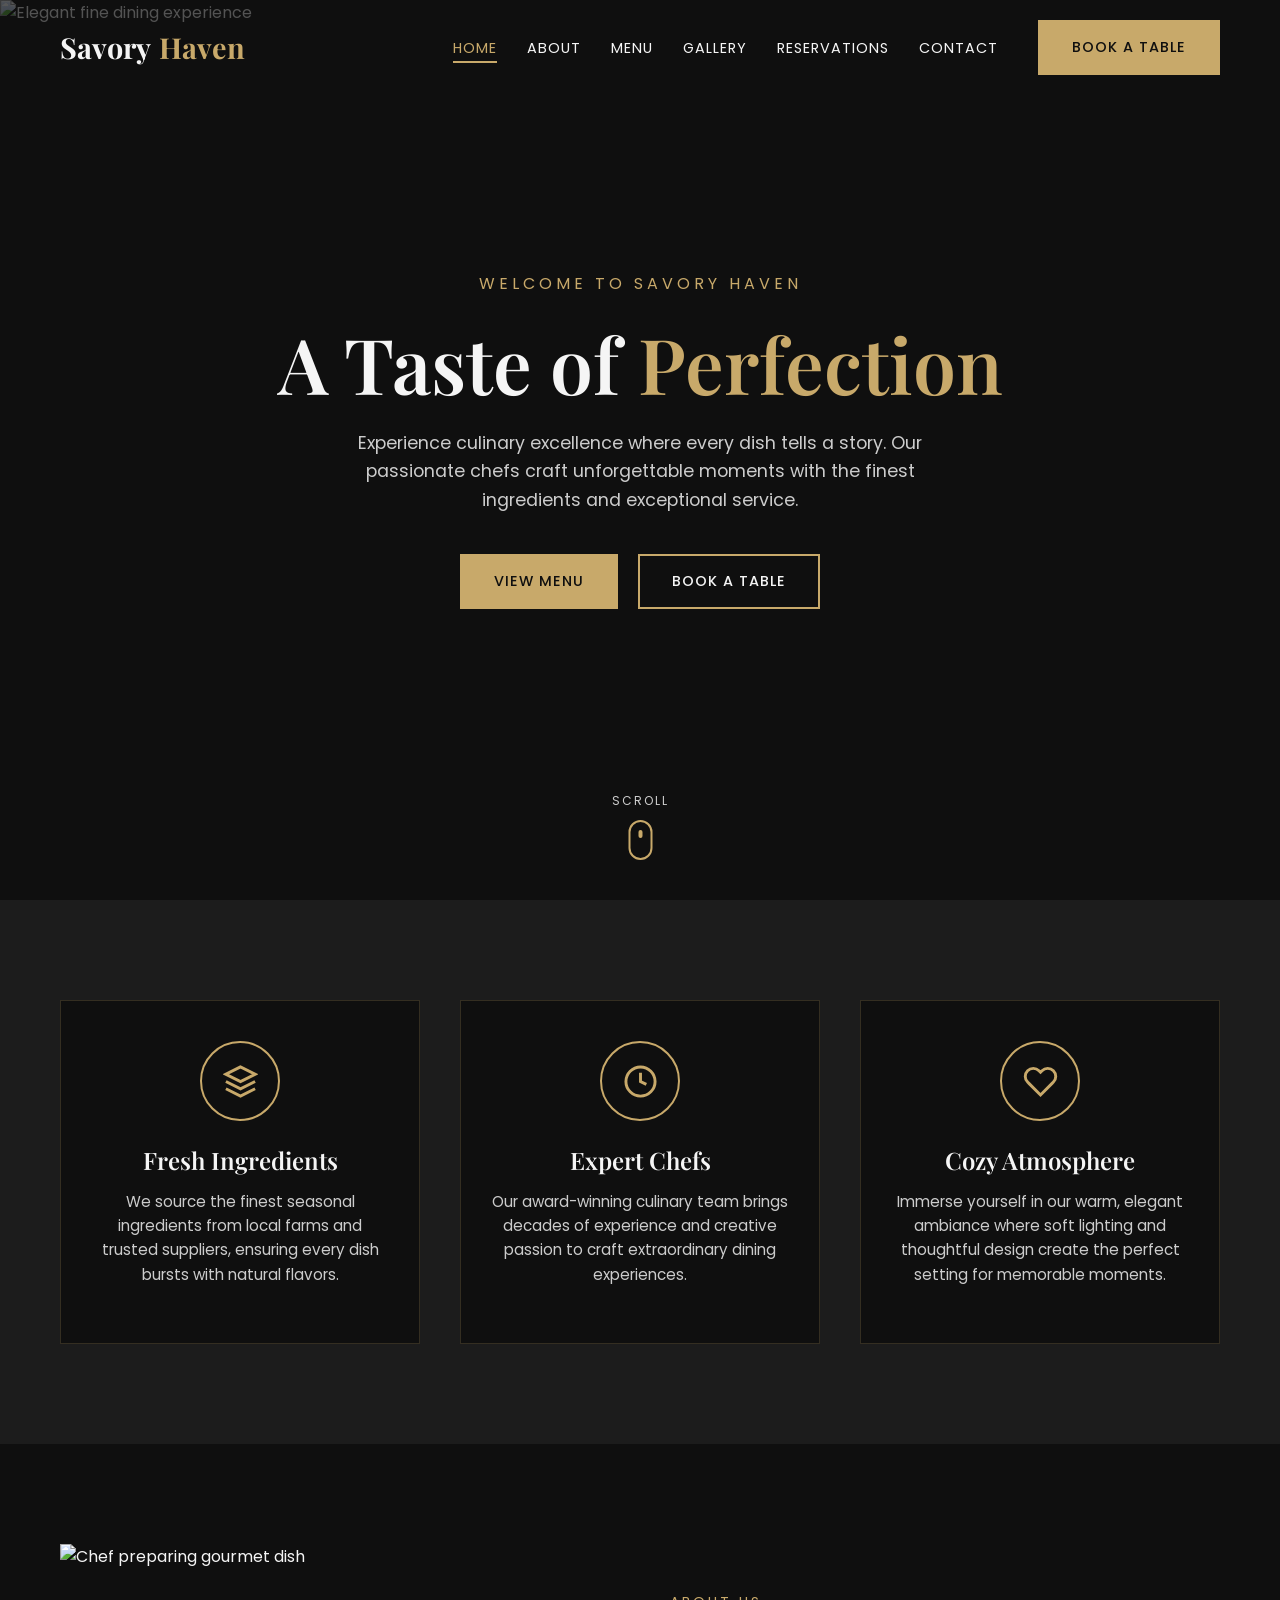
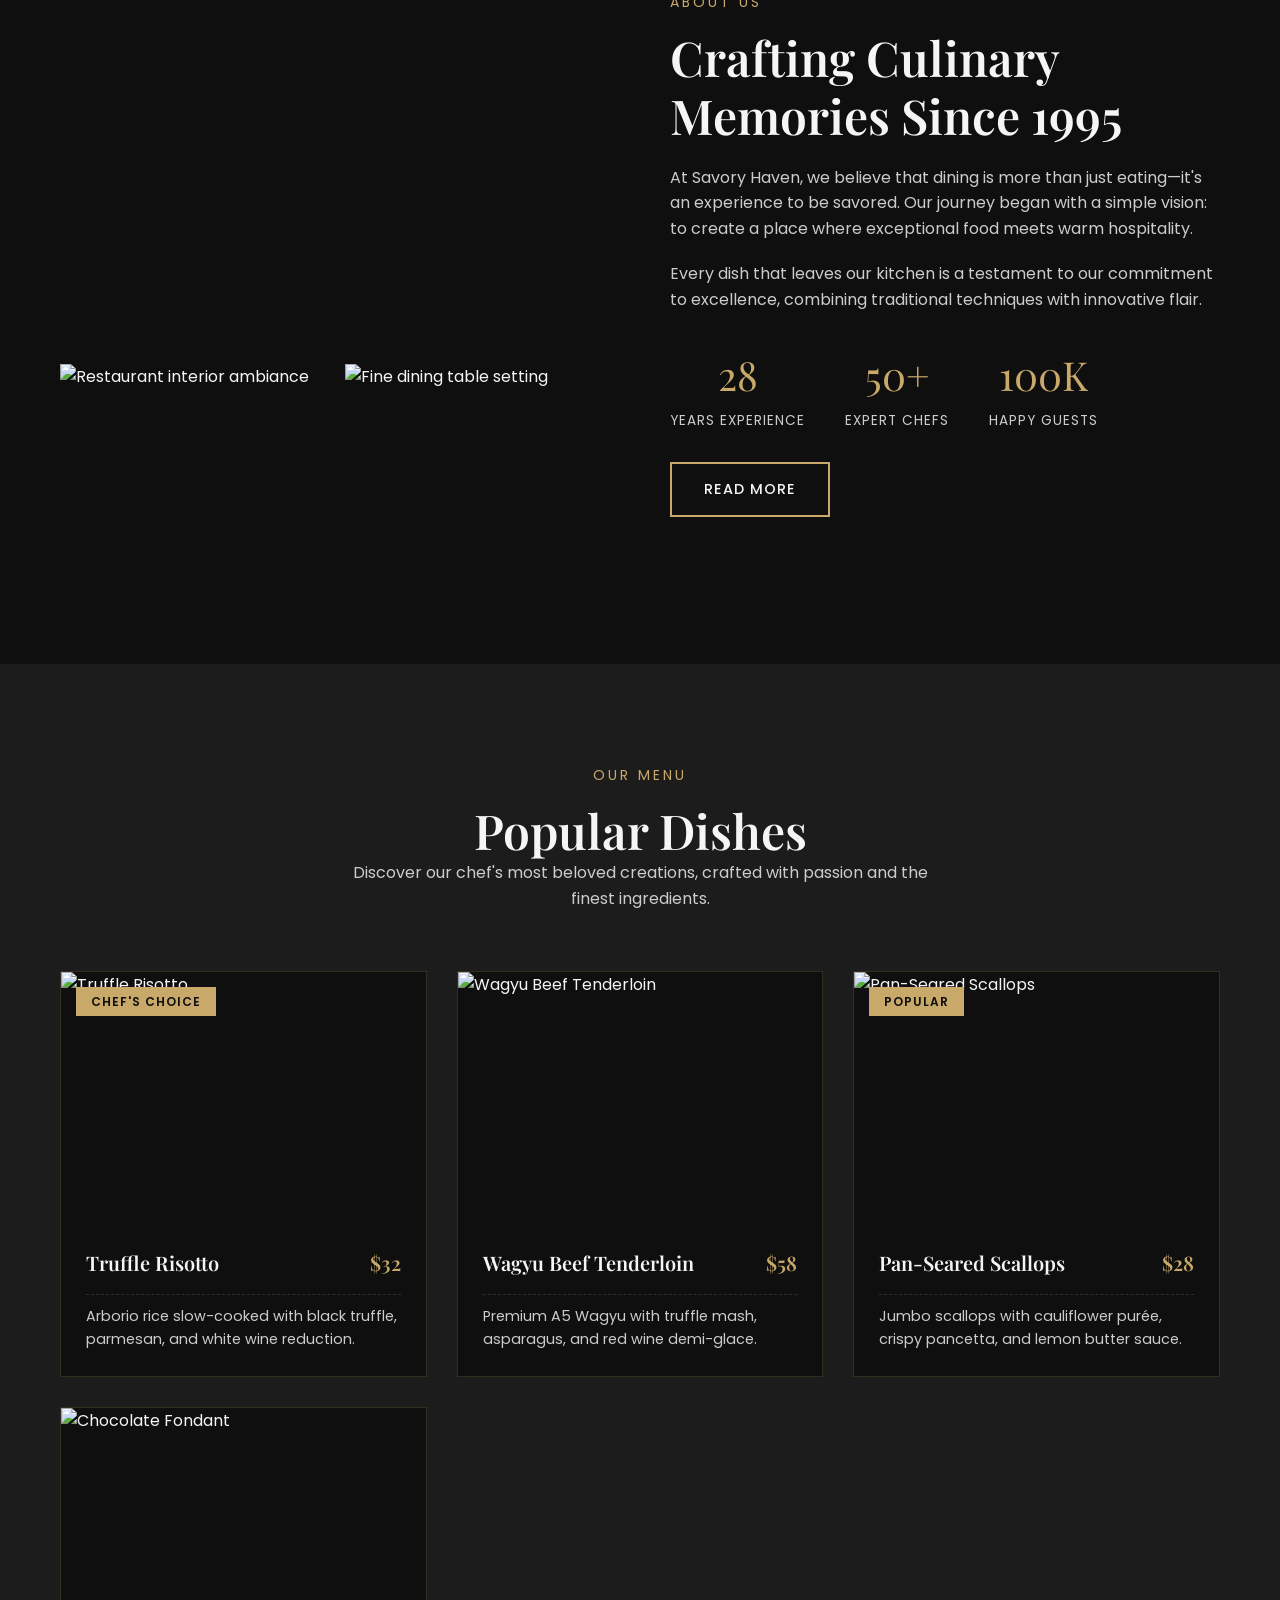
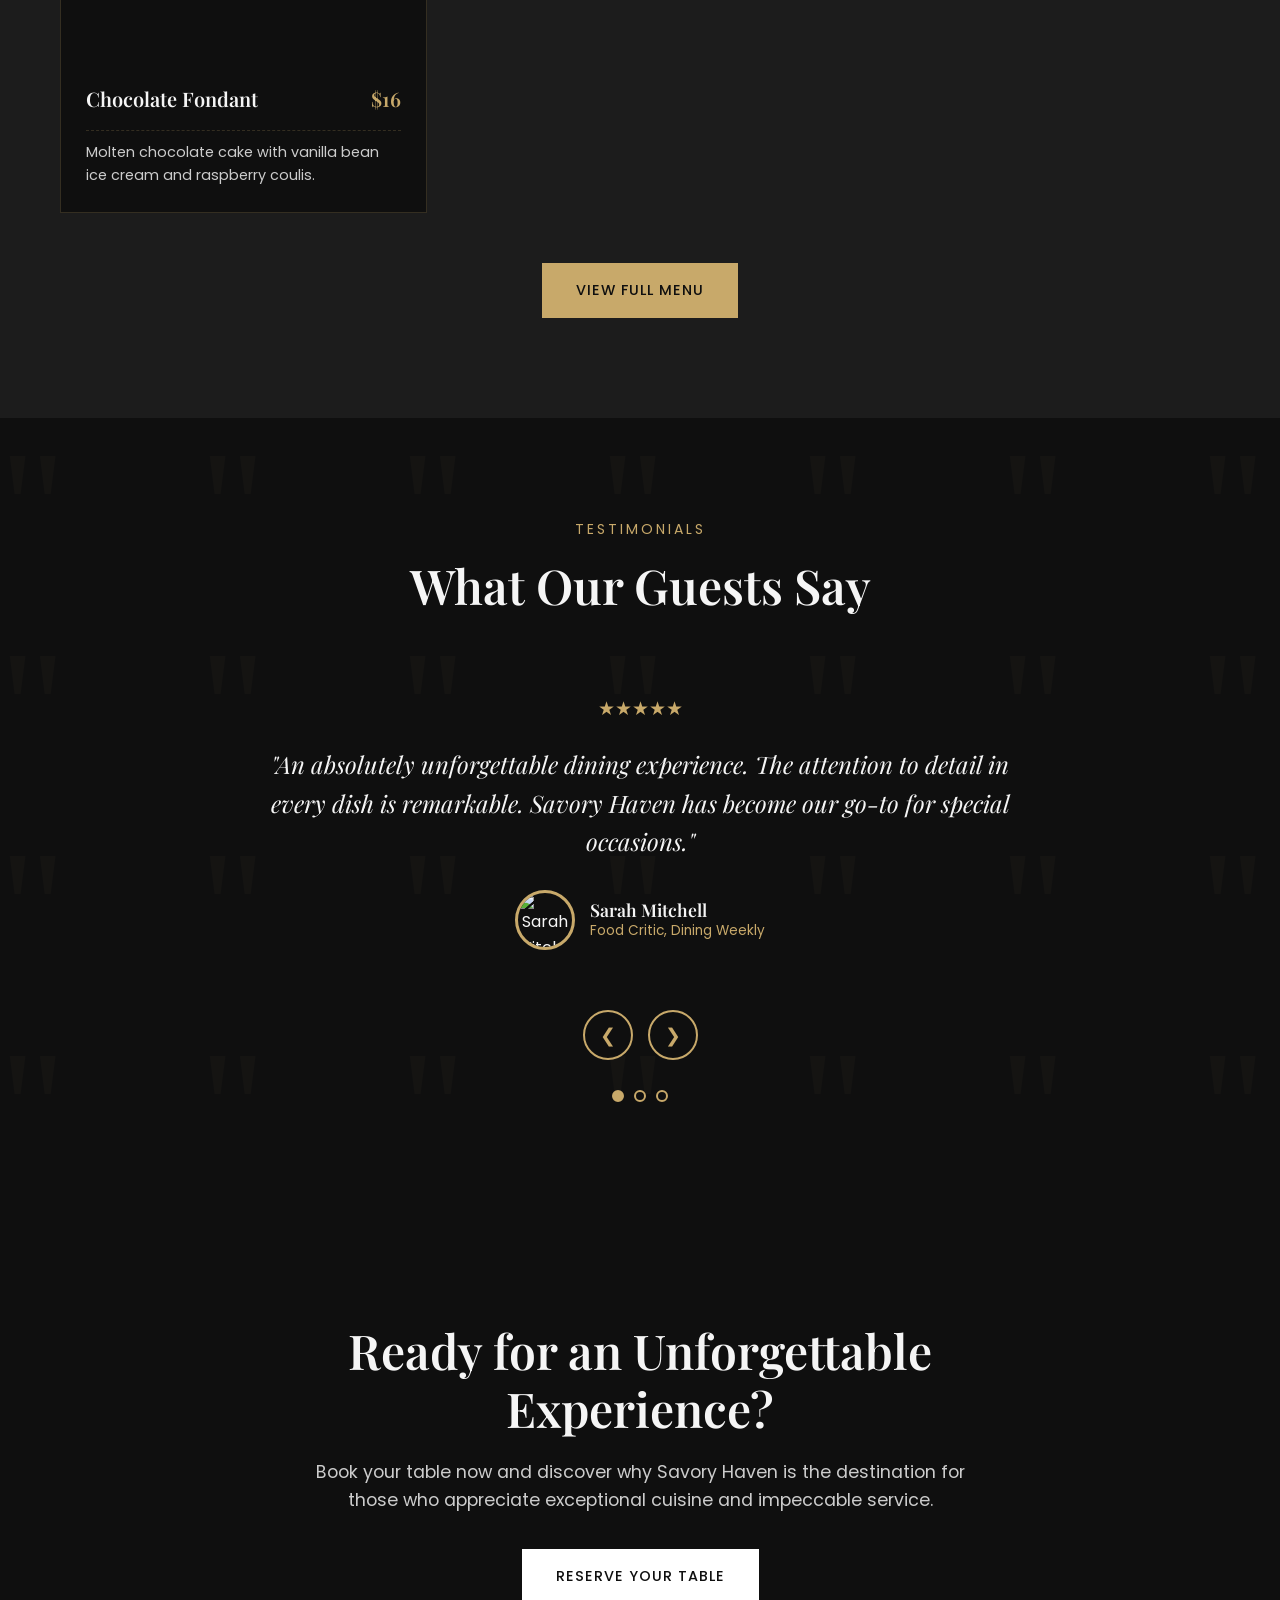
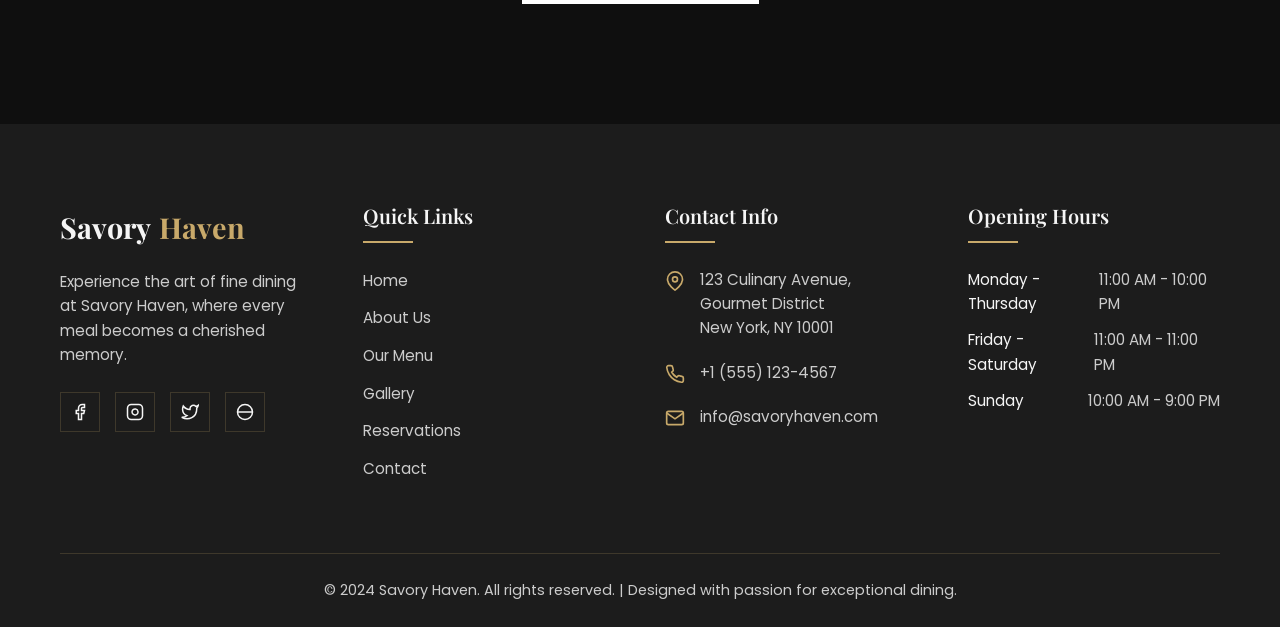
==== index.html @ d53e7193 "Add files via upload" ====
<!DOCTYPE html>
<html lang="en">
<head>
    <meta charset="UTF-8">
    <meta name="viewport" content="width=device-width, initial-scale=1.0">
    <meta name="description" content="Savory Haven - Fine Dining Restaurant. Experience culinary excellence with our expertly crafted dishes, elegant atmosphere, and impeccable service.">
    <meta name="keywords" content="restaurant, fine dining, gourmet, cuisine, Savory Haven">
    <meta name="author" content="Savory Haven">
    <meta property="og:title" content="Savory Haven - Fine Dining Restaurant">
    <meta property="og:description" content="Experience culinary excellence with our expertly crafted dishes">
    <meta property="og:type" content="website">
    <title>Savory Haven | Fine Dining Restaurant</title>
    
    <!-- Google Fonts -->
    <link rel="preconnect" href="https://fonts.googleapis.com">
    <link rel="preconnect" href="https://fonts.gstatic.com" crossorigin>
    <link href="https://fonts.googleapis.com/css2?family=Playfair+Display:wght@400;500;600;700&family=Poppins:wght@300;400;500;600&display=swap" rel="stylesheet">
    
    <!-- Styles -->
    <link rel="stylesheet" href="css/style.css">
</head>
<body>
    <!-- Header -->
    <header class="header">
        <div class="header-inner">
            <a href="index.html" class="logo">
                Savory <span>Haven</span>
            </a>
            
            <nav class="nav">
                <ul class="nav-list">
                    <li><a href="index.html" class="nav-link active">Home</a></li>
                    <li><a href="about.html" class="nav-link">About</a></li>
                    <li><a href="menu.html" class="nav-link">Menu</a></li>
                    <li><a href="gallery.html" class="nav-link">Gallery</a></li>
                    <li><a href="reservations.html" class="nav-link">Reservations</a></li>
                    <li><a href="contact.html" class="nav-link">Contact</a></li>
                </ul>
                <a href="reservations.html" class="btn btn-primary">Book a Table</a>
            </nav>
            
            <div class="menu-toggle">
                <span></span>
                <span></span>
                <span></span>
            </div>
        </div>
    </header>

    <main>
        <!-- Hero Section -->
        <section class="hero">
            <div class="hero-bg">
                <img src="https://images.unsplash.com/photo-1414235077428-338989a2e8c0?w=1920&q=80" alt="Elegant fine dining experience">
            </div>
            <div class="hero-overlay"></div>
            
            <div class="hero-content">
                <span class="hero-subtitle">Welcome to Savory Haven</span>
                <h1 class="hero-title">A Taste of <span>Perfection</span></h1>
                <p class="hero-description">Experience culinary excellence where every dish tells a story. Our passionate chefs craft unforgettable moments with the finest ingredients and exceptional service.</p>
                <div class="hero-buttons">
                    <a href="menu.html" class="btn btn-primary">View Menu</a>
                    <a href="reservations.html" class="btn btn-secondary">Book a Table</a>
                </div>
            </div>
            
            <div class="scroll-indicator">
                <span>Scroll</span>
                <i></i>
            </div>
        </section>

        <!-- Features / Specialties Section -->
        <section class="features" id="features">
            <div class="container">
                <div class="features-grid">
                    <div class="feature-card reveal">
                        <div class="feature-icon">
                            <svg viewBox="0 0 24 24" fill="none" stroke-width="2">
                                <path d="M12 2L2 7l10 5 10-5-10-5z"/>
                                <path d="M2 17l10 5 10-5"/>
                                <path d="M2 12l10 5 10-5"/>
                            </svg>
                        </div>
                        <h3 class="feature-title">Fresh Ingredients</h3>
                        <p class="feature-description">We source the finest seasonal ingredients from local farms and trusted suppliers, ensuring every dish bursts with natural flavors.</p>
                    </div>
                    
                    <div class="feature-card reveal">
                        <div class="feature-icon">
                            <svg viewBox="0 0 24 24" fill="none" stroke-width="2">
                                <circle cx="12" cy="12" r="10"/>
                                <path d="M12 6v6l4 2"/>
                            </svg>
                        </div>
                        <h3 class="feature-title">Expert Chefs</h3>
                        <p class="feature-description">Our award-winning culinary team brings decades of experience and creative passion to craft extraordinary dining experiences.</p>
                    </div>
                    
                    <div class="feature-card reveal">
                        <div class="feature-icon">
                            <svg viewBox="0 0 24 24" fill="none" stroke-width="2">
                                <path d="M20.84 4.61a5.5 5.5 0 0 0-7.78 0L12 5.67l-1.06-1.06a5.5 5.5 0 0 0-7.78 7.78l1.06 1.06L12 21.23l7.78-7.78 1.06-1.06a5.5 5.5 0 0 0 0-7.78z"/>
                            </svg>
                        </div>
                        <h3 class="feature-title">Cozy Atmosphere</h3>
                        <p class="feature-description">Immerse yourself in our warm, elegant ambiance where soft lighting and thoughtful design create the perfect setting for memorable moments.</p>
                    </div>
                </div>
            </div>
        </section>

        <!-- About Preview Section -->
        <section class="about-preview" id="about">
            <div class="container">
                <div class="about-grid">
                    <div class="about-images reveal-left">
                        <div class="about-img-main">
                            <img src="https://images.unsplash.com/photo-1556910103-1c02745aae4d?w=800&q=80" alt="Chef preparing gourmet dish">
                        </div>
                        <div class="about-img-secondary">
                            <img src="https://images.unsplash.com/photo-1559339352-11d035aa65de?w=400&q=80" alt="Restaurant interior ambiance">
                        </div>
                        <div class="about-img-secondary">
                            <img src="https://images.unsplash.com/photo-1517248135467-4c7edcad34c4?w=400&q=80" alt="Fine dining table setting">
                        </div>
                    </div>
                    
                    <div class="about-content reveal-right">
                        <span class="section-subtitle">About Us</span>
                        <h2>Crafting Culinary Memories Since 1995</h2>
                        <p>At Savory Haven, we believe that dining is more than just eating—it's an experience to be savored. Our journey began with a simple vision: to create a place where exceptional food meets warm hospitality.</p>
                        <p>Every dish that leaves our kitchen is a testament to our commitment to excellence, combining traditional techniques with innovative flair.</p>
                        
                        <div class="about-stats">
                            <div class="stat-item">
                                <span class="stat-number">28</span>
                                <span class="stat-label">Years Experience</span>
                            </div>
                            <div class="stat-item">
                                <span class="stat-number">50+</span>
                                <span class="stat-label">Expert Chefs</span>
                            </div>
                            <div class="stat-item">
                                <span class="stat-number">100K</span>
                                <span class="stat-label">Happy Guests</span>
                            </div>
                        </div>
                        
                        <a href="about.html" class="btn btn-secondary">Read More</a>
                    </div>
                </div>
            </div>
        </section>

        <!-- Popular Menu Items Section -->
        <section class="menu-section" id="menu">
            <div class="container">
                <div class="section-header reveal">
                    <span class="section-subtitle">Our Menu</span>
                    <h2>Popular Dishes</h2>
                    <p>Discover our chef's most beloved creations, crafted with passion and the finest ingredients.</p>
                </div>
                
                <div class="menu-grid">
                    <div class="menu-card reveal">
                        <div class="menu-card-image">
                            <img src="https://images.unsplash.com/photo-1546833998-877b37c2e5c6?w=600&q=80" alt="Truffle Risotto">
                            <span class="menu-card-badge">Chef's Choice</span>
                        </div>
                        <div class="menu-card-content">
                            <div class="menu-card-header">
                                <h4 class="menu-card-title">Truffle Risotto</h4>
                                <span class="menu-card-price">$32</span>
                            </div>
                            <p class="menu-card-description">Arborio rice slow-cooked with black truffle, parmesan, and white wine reduction.</p>
                        </div>
                    </div>
                    
                    <div class="menu-card reveal">
                        <div class="menu-card-image">
                            <img src="https://images.unsplash.com/photo-1546069901-ba9599a7e63c?w=600&q=80" alt="Wagyu Beef Tenderloin">
                        </div>
                        <div class="menu-card-content">
                            <div class="menu-card-header">
                                <h4 class="menu-card-title">Wagyu Beef Tenderloin</h4>
                                <span class="menu-card-price">$58</span>
                            </div>
                            <p class="menu-card-description">Premium A5 Wagyu with truffle mash, asparagus, and red wine demi-glace.</p>
                        </div>
                    </div>
                    
                    <div class="menu-card reveal">
                        <div class="menu-card-image">
                            <img src="https://images.unsplash.com/photo-1563379926898-05f4575a45d8?w=600&q=80" alt="Pan-Seared Scallops">
                            <span class="menu-card-badge">Popular</span>
                        </div>
                        <div class="menu-card-content">
                            <div class="menu-card-header">
                                <h4 class="menu-card-title">Pan-Seared Scallops</h4>
                                <span class="menu-card-price">$28</span>
                            </div>
                            <p class="menu-card-description">Jumbo scallops with cauliflower purée, crispy pancetta, and lemon butter sauce.</p>
                        </div>
                    </div>
                    
                    <div class="menu-card reveal">
                        <div class="menu-card-image">
                            <img src="https://images.unsplash.com/photo-1626645738196-c2a7c87a8f58?w=600&q=80" alt="Chocolate Fondant">
                        </div>
                        <div class="menu-card-content">
                            <div class="menu-card-header">
                                <h4 class="menu-card-title">Chocolate Fondant</h4>
                                <span class="menu-card-price">$16</span>
                            </div>
                            <p class="menu-card-description">Molten chocolate cake with vanilla bean ice cream and raspberry coulis.</p>
                        </div>
                    </div>
                </div>
                
                <div class="menu-btn-container reveal">
                    <a href="menu.html" class="btn btn-primary">View Full Menu</a>
                </div>
            </div>
        </section>

        <!-- Testimonials Section -->
        <section class="testimonials" id="testimonials">
            <div class="container">
                <div class="section-header reveal">
                    <span class="section-subtitle">Testimonials</span>
                    <h2>What Our Guests Say</h2>
                </div>
                
                <div class="testimonials-slider">
                    <div class="testimonial-item active">
                        <div class="testimonial-rating">★★★★★</div>
                        <p class="testimonial-quote">"An absolutely unforgettable dining experience. The attention to detail in every dish is remarkable. Savory Haven has become our go-to for special occasions."</p>
                        <div class="testimonial-author">
                            <img src="https://images.unsplash.com/photo-1494790108377-be9c29b29330?w=200&q=80" alt="Sarah Mitchell" class="testimonial-author-img">
                            <div class="testimonial-author-info">
                                <h4 class="testimonial-author-name">Sarah Mitchell</h4>
                                <p class="testimonial-author-role">Food Critic, Dining Weekly</p>
                            </div>
                        </div>
                    </div>
                    
                    <div class="testimonial-item">
                        <div class="testimonial-rating">★★★★★</div>
                        <p class="testimonial-quote">"The ambiance, the service, the food—everything was perfect. The Wagyu tenderloin was the best I've ever had. Truly world-class cuisine."</p>
                        <div class="testimonial-author">
                            <img src="https://images.unsplash.com/photo-1507003211169-0a1dd7228f2d?w=200&q=80" alt="James Anderson" class="testimonial-author-img">
                            <div class="testimonial-author-info">
                                <h4 class="testimonial-author-name">James Anderson</h4>
                                <p class="testimonial-author-role">Regular Guest</p>
                            </div>
                        </div>
                    </div>
                    
                    <div class="testimonial-item">
                        <div class="testimonial-rating">★★★★★</div>
                        <p class="testimonial-quote">"We celebrated our anniversary here and it exceeded all expectations. The staff made us feel so special. Can't wait to return!"</p>
                        <div class="testimonial-author">
                            <img src="https://images.unsplash.com/photo-1438761681033-6461ffad8d80?w=200&q=80" alt="Emily & David Chen" class="testimonial-author-img">
                            <div class="testimonial-author-info">
                                <h4 class="testimonial-author-name">Emily & David Chen</h4>
                                <p class="testimonial-author-role">Anniversary Celebration</p>
                            </div>
                        </div>
                    </div>
                </div>
                
                <div class="testimonials-nav">
                    <button class="testimonials-prev" aria-label="Previous testimonial">&#10094;</button>
                    <button class="testimonials-next" aria-label="Next testimonial">&#10095;</button>
                </div>
                
                <div class="testimonials-dots">
                    <button class="dot active" aria-label="Testimonial 1"></button>
                    <button class="dot" aria-label="Testimonial 2"></button>
                    <button class="dot" aria-label="Testimonial 3"></button>
                </div>
            </div>
        </section>

        <!-- Call to Action Section -->
        <section class="cta-section">
            <div class="container">
                <div class="cta-content reveal">
                    <h2>Ready for an Unforgettable Experience?</h2>
                    <p>Book your table now and discover why Savory Haven is the destination for those who appreciate exceptional cuisine and impeccable service.</p>
                    <a href="reservations.html" class="btn btn-white">Reserve Your Table</a>
                </div>
            </div>
        </section>
    </main>

    <!-- Footer -->
    <footer class="footer">
        <div class="container">
            <div class="footer-grid">
                <div class="footer-brand">
                    <a href="index.html" class="logo">
                        Savory <span>Haven</span>
                    </a>
                    <p>Experience the art of fine dining at Savory Haven, where every meal becomes a cherished memory.</p>
                    <div class="footer-social">
                        <a href="#" aria-label="Facebook">
                            <svg width="18" height="18" viewBox="0 0 24 24" fill="none" stroke="currentColor" stroke-width="2">
                                <path d="M18 2h-3a5 5 0 0 0-5 5v3H7v4h3v8h4v-8h3l1-4h-4V7a1 1 0 0 1 1-1h3z"/>
                            </svg>
                        </a>
                        <a href="#" aria-label="Instagram">
                            <svg width="18" height="18" viewBox="0 0 24 24" fill="none" stroke="currentColor" stroke-width="2">
                                <rect x="2" y="2" width="20" height="20" rx="5"/>
                                <path d="M16 11.37A4 4 0 1 1 12.63 8 4 4 0 0 1 16 11.37z"/>
                                <line x1="17.5" y1="6.5" x2="17.51" y2="6.5"/>
                            </svg>
                        </a>
                        <a href="#" aria-label="Twitter">
                            <svg width="18" height="18" viewBox="0 0 24 24" fill="none" stroke="currentColor" stroke-width="2">
                                <path d="M23 3a10.9 10.9 0 0 1-3.14 1.53 4.48 4.48 0 0 0-7.86 3v1A10.66 10.66 0 0 1 3 4s-4 9 5 13a11.64 11.64 0 0 1-7 2c9 5 20 0 20-11.5a4.5 4.5 0 0 0-.08-.83A7.72 7.72 0 0 0 23 3z"/>
                            </svg>
                        </a>
                        <a href="#" aria-label="TripAdvisor">
                            <svg width="18" height="18" viewBox="0 0 24 24" fill="none" stroke="currentColor" stroke-width="2">
                                <circle cx="12" cy="12" r="10"/>
                                <path d="M2 12h20"/>
                            </svg>
                        </a>
                    </div>
                </div>
                
                <div class="footer-links-wrapper">
                    <h4 class="footer-title">Quick Links</h4>
                    <ul class="footer-links">
                        <li><a href="index.html">Home</a></li>
                        <li><a href="about.html">About Us</a></li>
                        <li><a href="menu.html">Our Menu</a></li>
                        <li><a href="gallery.html">Gallery</a></li>
                        <li><a href="reservations.html">Reservations</a></li>
                        <li><a href="contact.html">Contact</a></li>
                    </ul>
                </div>
                
                <div class="footer-contact-wrapper">
                    <h4 class="footer-title">Contact Info</h4>
                    <ul class="footer-contact">
                        <li>
                            <svg viewBox="0 0 24 24" fill="none" stroke-width="2">
                                <path d="M21 10c0 7-9 13-9 13s-9-6-9-13a9 9 0 0 1 18 0z"/>
                                <circle cx="12" cy="10" r="3"/>
                            </svg>
                            <span>123 Culinary Avenue, Gourmet District<br>New York, NY 10001</span>
                        </li>
                        <li>
                            <svg viewBox="0 0 24 24" fill="none" stroke-width="2">
                                <path d="M22 16.92v3a2 2 0 0 1-2.18 2 19.79 19.79 0 0 1-8.63-3.07 19.5 19.5 0 0 1-6-6 19.79 19.79 0 0 1-3.07-8.67A2 2 0 0 1 4.11 2h3a2 2 0 0 1 2 1.72 12.84 12.84 0 0 0 .7 2.81 2 2 0 0 1-.45 2.11L8.09 9.91a16 16 0 0 0 6 6l1.27-1.27a2 2 0 0 1 2.11-.45 12.84 12.84 0 0 0 2.81.7A2 2 0 0 1 22 16.92z"/>
                            </svg>
                            <span>+1 (555) 123-4567</span>
                        </li>
                        <li>
                            <svg viewBox="0 0 24 24" fill="none" stroke-width="2">
                                <path d="M4 4h16c1.1 0 2 .9 2 2v12c0 1.1-.9 2-2 2H4c-1.1 0-2-.9-2-2V6c0-1.1.9-2 2-2z"/>
                                <polyline points="22,6 12,13 2,6"/>
                            </svg>
                            <span>info@savoryhaven.com</span>
                        </li>
                    </ul>
                </div>
                
                <div class="footer-hours-wrapper">
                    <h4 class="footer-title">Opening Hours</h4>
                    <ul class="footer-hours">
                        <li>
                            <span>Monday - Thursday</span>
                            <span>11:00 AM - 10:00 PM</span>
                        </li>
                        <li>
                            <span>Friday - Saturday</span>
                            <span>11:00 AM - 11:00 PM</span>
                        </li>
                        <li>
                            <span>Sunday</span>
                            <span>10:00 AM - 9:00 PM</span>
                        </li>
                    </ul>
                </div>
            </div>
            
            <div class="footer-bottom">
                <p>&copy; 2024 Savory Haven. All rights reserved. | Designed with passion for exceptional dining.</p>
            </div>
        </div>
    </footer>

    <!-- Scripts -->
    <script src="js/script.js"></script>
</body>
</html>
---- css/style.css ----
/* ==========================================
   SAVORY HAVEN RESTAURANT WEBSITE
   Modern Dark Luxury Theme
   Pure CSS - No Frameworks
   ========================================== */

/* ==========================================
   1. CSS VARIABLES & RESET
   ========================================== */
:root {
    /* Color Palette */
    --primary: #0f0f0f;
    --secondary: #1c1c1c;
    --accent: #c8a96a;
    --accent-hover: #d4b87a;
    --text-light: #f5f5f5;
    --text-muted: #cccccc;
    --text-dark: #333333;
    --white: #ffffff;
    --black: #000000;
    --border-color: rgba(200, 169, 106, 0.2);
    
    /* Typography */
    --font-heading: 'Playfair Display', serif;
    --font-body: 'Poppins', sans-serif;
    
    /* Spacing */
    --section-padding: 100px;
    --container-max-width: 1200px;
    
    /* Transitions */
    --transition-fast: 0.3s ease;
    --transition-medium: 0.5s ease;
    --transition-slow: 0.8s ease;
    
    /* Shadows */
    --shadow-sm: 0 2px 10px rgba(0, 0, 0, 0.1);
    --shadow-md: 0 4px 20px rgba(0, 0, 0, 0.2);
    --shadow-lg: 0 10px 40px rgba(0, 0, 0, 0.3);
    --shadow-glow: 0 0 30px rgba(200, 169, 106, 0.3);
}

/* Reset */
*, *::before, *::after {
    margin: 0;
    padding: 0;
    box-sizing: border-box;
}

html {
    scroll-behavior: smooth;
    font-size: 16px;
}

body {
    font-family: var(--font-body);
    background-color: var(--primary);
    color: var(--text-light);
    line-height: 1.6;
    overflow-x: hidden;
}

img {
    max-width: 100%;
    height: auto;
    display: block;
}

a {
    text-decoration: none;
    color: inherit;
    transition: var(--transition-fast);
}

ul {
    list-style: none;
}

button {
    cursor: pointer;
    border: none;
    background: none;
    font-family: inherit;
}

/* ==========================================
   2. TYPOGRAPHY
   ========================================== */
h1, h2, h3, h4, h5, h6 {
    font-family: var(--font-heading);
    font-weight: 600;
    line-height: 1.2;
    color: var(--text-light);
}

h1 {
    font-size: clamp(2.5rem, 5vw, 4rem);
}

h2 {
    font-size: clamp(2rem, 4vw, 3rem);
}

h3 {
    font-size: clamp(1.5rem, 3vw, 2rem);
}

h4 {
    font-size: clamp(1.2rem, 2vw, 1.5rem);
}

p {
    color: var(--text-muted);
    margin-bottom: 1rem;
}

.section-subtitle {
    color: var(--accent);
    font-size: 0.875rem;
    text-transform: uppercase;
    letter-spacing: 3px;
    margin-bottom: 1rem;
    display: block;
}

/* ==========================================
   3. LAYOUT & CONTAINERS
   ========================================== */
.container {
    max-width: var(--container-max-width);
    margin: 0 auto;
    padding: 0 20px;
}

section {
    padding: var(--section-padding) 0;
}

/* ==========================================
   4. BUTTONS
   ========================================== */
.btn {
    display: inline-flex;
    align-items: center;
    justify-content: center;
    padding: 14px 32px;
    font-size: 0.9rem;
    font-weight: 500;
    text-transform: uppercase;
    letter-spacing: 1px;
    border-radius: 0;
    transition: var(--transition-fast);
    cursor: pointer;
    position: relative;
    overflow: hidden;
}

.btn-primary {
    background-color: var(--accent);
    color: var(--primary);
    border: 2px solid var(--accent);
}

.btn-primary:hover {
    background-color: var(--accent-hover);
    border-color: var(--accent-hover);
    box-shadow: var(--shadow-glow);
    transform: translateY(-2px);
}

.btn-secondary {
    background-color: transparent;
    color: var(--text-light);
    border: 2px solid var(--accent);
}

.btn-secondary:hover {
    background-color: var(--accent);
    color: var(--primary);
    box-shadow: var(--shadow-glow);
}

.btn-white {
    background-color: var(--white);
    color: var(--primary);
    border: 2px solid var(--white);
}

.btn-white:hover {
    background-color: transparent;
    color: var(--white);
}

/* ==========================================
   5. HEADER & NAVIGATION
   ========================================== */
.header {
    position: fixed;
    top: 0;
    left: 0;
    width: 100%;
    z-index: 1000;
    transition: var(--transition-medium);
    padding: 20px 0;
}

.header.scrolled {
    background-color: rgba(15, 15, 15, 0.95);
    backdrop-filter: blur(10px);
    box-shadow: var(--shadow-md);
    padding: 15px 0;
}

.header-inner {
    display: flex;
    align-items: center;
    justify-content: space-between;
    max-width: var(--container-max-width);
    margin: 0 auto;
    padding: 0 20px;
}

.logo {
    font-family: var(--font-heading);
    font-size: 1.8rem;
    font-weight: 700;
    color: var(--text-light);
    display: flex;
    align-items: center;
    gap: 8px;
}

.logo span {
    color: var(--accent);
}

.nav {
    display: flex;
    align-items: center;
    gap: 40px;
}

.nav-list {
    display: flex;
    align-items: center;
    gap: 30px;
}

.nav-link {
    color: var(--text-light);
    font-size: 0.9rem;
    font-weight: 400;
    text-transform: uppercase;
    letter-spacing: 1px;
    position: relative;
    padding: 5px 0;
}

.nav-link::after {
    content: '';
    position: absolute;
    bottom: 0;
    left: 0;
    width: 0;
    height: 2px;
    background-color: var(--accent);
    transition: var(--transition-fast);
}

.nav-link:hover,
.nav-link.active {
    color: var(--accent);
}

.nav-link:hover::after,
.nav-link.active::after {
    width: 100%;
}

/* Mobile Menu Toggle */
.menu-toggle {
    display: none;
    flex-direction: column;
    gap: 6px;
    cursor: pointer;
    z-index: 1001;
}

.menu-toggle span {
    display: block;
    width: 30px;
    height: 2px;
    background-color: var(--text-light);
    transition: var(--transition-fast);
}

.menu-toggle.active span:nth-child(1) {
    transform: rotate(45deg) translate(6px, 6px);
}

.menu-toggle.active span:nth-child(2) {
    opacity: 0;
}

.menu-toggle.active span:nth-child(3) {
    transform: rotate(-45deg) translate(6px, -6px);
}

/* ==========================================
   6. HERO SECTION
   ========================================== */
.hero {
    min-height: 100vh;
    display: flex;
    align-items: center;
    justify-content: center;
    position: relative;
    overflow: hidden;
    padding-top: 80px;
}

.hero-bg {
    position: absolute;
    top: 0;
    left: 0;
    width: 100%;
    height: 100%;
    z-index: -2;
}

.hero-bg img {
    width: 100%;
    height: 100%;
    object-fit: cover;
}

.hero-overlay {
    position: absolute;
    top: 0;
    left: 0;
    width: 100%;
    height: 100%;
    background: linear-gradient(
        to bottom,
        rgba(15, 15, 15, 0.7),
        rgba(15, 15, 15, 0.9)
    );
    z-index: -1;
}

.hero-content {
    text-align: center;
    max-width: 800px;
    padding: 0 20px;
    z-index: 1;
}

.hero-subtitle {
    color: var(--accent);
    font-size: 1rem;
    text-transform: uppercase;
    letter-spacing: 4px;
    margin-bottom: 1.5rem;
    display: block;
}

.hero-title {
    font-size: clamp(2.5rem, 6vw, 5rem);
    margin-bottom: 1.5rem;
    line-height: 1.1;
}

.hero-title span {
    color: var(--accent);
}

.hero-description {
    font-size: 1.1rem;
    margin-bottom: 2.5rem;
    max-width: 600px;
    margin-left: auto;
    margin-right: auto;
}

.hero-buttons {
    display: flex;
    gap: 20px;
    justify-content: center;
    flex-wrap: wrap;
}

/* Hero Scroll Indicator */
.scroll-indicator {
    position: absolute;
    bottom: 40px;
    left: 50%;
    transform: translateX(-50%);
    display: flex;
    flex-direction: column;
    align-items: center;
    gap: 10px;
    animation: bounce 2s infinite;
}

.scroll-indicator span {
    font-size: 0.75rem;
    text-transform: uppercase;
    letter-spacing: 2px;
    color: var(--text-muted);
}

.scroll-indicator i {
    width: 24px;
    height: 40px;
    border: 2px solid var(--accent);
    border-radius: 12px;
    position: relative;
}

.scroll-indicator i::before {
    content: '';
    position: absolute;
    top: 8px;
    left: 50%;
    transform: translateX(-50%);
    width: 4px;
    height: 8px;
    background-color: var(--accent);
    border-radius: 2px;
    animation: scrollDown 2s infinite;
}

@keyframes bounce {
    0%, 20%, 50%, 80%, 100% { transform: translateX(-50%) translateY(0); }
    40% { transform: translateX(-50%) translateY(-10px); }
    60% { transform: translateX(-50%) translateY(-5px); }
}

@keyframes scrollDown {
    0% { opacity: 1; top: 8px; }
    100% { opacity: 0; top: 20px; }
}

/* ==========================================
   7. FEATURES/SPECIALTIES SECTION
   ========================================== */
.features {
    background-color: var(--secondary);
}

.features-grid {
    display: grid;
    grid-template-columns: repeat(auto-fit, minmax(300px, 1fr));
    gap: 40px;
}

.feature-card {
    text-align: center;
    padding: 40px 30px;
    background-color: var(--primary);
    border: 1px solid var(--border-color);
    transition: var(--transition-medium);
}

.feature-card:hover {
    transform: translateY(-10px);
    border-color: var(--accent);
    box-shadow: var(--shadow-lg);
}

.feature-icon {
    width: 80px;
    height: 80px;
    margin: 0 auto 25px;
    display: flex;
    align-items: center;
    justify-content: center;
    border: 2px solid var(--accent);
    border-radius: 50%;
    transition: var(--transition-fast);
}

.feature-card:hover .feature-icon {
    background-color: var(--accent);
}

.feature-icon svg {
    width: 35px;
    height: 35px;
    stroke: var(--accent);
    transition: var(--transition-fast);
}

.feature-card:hover .feature-icon svg {
    stroke: var(--primary);
}

.feature-title {
    font-size: 1.5rem;
    margin-bottom: 15px;
}

.feature-description {
    font-size: 0.95rem;
    color: var(--text-muted);
}

/* ==========================================
   8. ABOUT PREVIEW SECTION
   ========================================== */
.about-preview {
    background-color: var(--primary);
}

.about-grid {
    display: grid;
    grid-template-columns: 1fr 1fr;
    gap: 60px;
    align-items: center;
}

.about-images {
    position: relative;
    display: grid;
    grid-template-columns: 1fr 1fr;
    gap: 20px;
}

.about-img-main {
    grid-column: 1 / -1;
    overflow: hidden;
}

.about-img-main img {
    width: 100%;
    height: 400px;
    object-fit: cover;
    transition: var(--transition-slow);
}

.about-img-main:hover img {
    transform: scale(1.05);
}

.about-img-secondary {
    overflow: hidden;
}

.about-img-secondary img {
    width: 100%;
    height: 200px;
    object-fit: cover;
    transition: var(--transition-slow);
}

.about-img-secondary:hover img {
    transform: scale(1.05);
}

.about-content h2 {
    margin-bottom: 20px;
}

.about-content p {
    margin-bottom: 20px;
    font-size: 1rem;
}

.about-stats {
    display: flex;
    gap: 40px;
    margin: 30px 0;
}

.stat-item {
    text-align: center;
}

.stat-number {
    font-family: var(--font-heading);
    font-size: 2.5rem;
    color: var(--accent);
    display: block;
}

.stat-label {
    font-size: 0.85rem;
    color: var(--text-muted);
    text-transform: uppercase;
    letter-spacing: 1px;
}

/* ==========================================
   9. MENU SECTION (HOME PAGE PREVIEW)
   ========================================== */
.menu-section {
    background-color: var(--secondary);
}

.section-header {
    text-align: center;
    max-width: 600px;
    margin: 0 auto 60px;
}

.menu-grid {
    display: grid;
    grid-template-columns: repeat(auto-fit, minmax(280px, 1fr));
    gap: 30px;
}

.menu-card {
    background-color: var(--primary);
    overflow: hidden;
    border: 1px solid var(--border-color);
    transition: var(--transition-medium);
}

.menu-card:hover {
    border-color: var(--accent);
    box-shadow: var(--shadow-lg);
}

.menu-card-image {
    position: relative;
    overflow: hidden;
    height: 250px;
}

.menu-card-image img {
    width: 100%;
    height: 100%;
    object-fit: cover;
    transition: var(--transition-slow);
}

.menu-card:hover .menu-card-image img {
    transform: scale(1.1);
}

.menu-card-badge {
    position: absolute;
    top: 15px;
    left: 15px;
    background-color: var(--accent);
    color: var(--primary);
    padding: 5px 15px;
    font-size: 0.75rem;
    font-weight: 600;
    text-transform: uppercase;
    letter-spacing: 1px;
}

.menu-card-content {
    padding: 25px;
}

.menu-card-header {
    display: flex;
    justify-content: space-between;
    align-items: center;
    margin-bottom: 10px;
    padding-bottom: 15px;
    border-bottom: 1px dashed var(--border-color);
}

.menu-card-title {
    font-size: 1.25rem;
    margin: 0;
}

.menu-card-price {
    font-family: var(--font-heading);
    font-size: 1.25rem;
    color: var(--accent);
    font-weight: 600;
}

.menu-card-description {
    font-size: 0.9rem;
    color: var(--text-muted);
    margin: 0;
}

.menu-btn-container {
    text-align: center;
    margin-top: 50px;
}

/* ==========================================
   10. TESTIMONIALS SECTION
   ========================================== */
.testimonials {
    background-color: var(--primary);
    position: relative;
}

.testimonials::before {
    content: '';
    position: absolute;
    top: 0;
    left: 0;
    width: 100%;
    height: 100%;
    background-image: url('data:image/svg+xml,<svg xmlns="http://www.w3.org/2000/svg" viewBox="0 0 100 100"><text y=".9em" font-size="80" fill="rgba(200,169,106,0.03)">"</text></svg>');
    background-size: 200px;
    pointer-events: none;
}

.testimonials-slider {
    max-width: 800px;
    margin: 0 auto;
    position: relative;
}

.testimonial-item {
    text-align: center;
    padding: 20px;
    display: none;
}

.testimonial-item.active {
    display: block;
    animation: fadeIn 0.5s ease;
}

@keyframes fadeIn {
    from { opacity: 0; transform: translateY(20px); }
    to { opacity: 1; transform: translateY(0); }
}

.testimonial-quote {
    font-family: var(--font-heading);
    font-size: clamp(1.2rem, 3vw, 1.5rem);
    font-style: italic;
    line-height: 1.6;
    margin-bottom: 30px;
    color: var(--text-light);
}

.testimonial-author {
    display: flex;
    align-items: center;
    justify-content: center;
    gap: 15px;
}

.testimonial-author-img {
    width: 60px;
    height: 60px;
    border-radius: 50%;
    object-fit: cover;
    border: 3px solid var(--accent);
}

.testimonial-author-info {
    text-align: left;
}

.testimonial-author-name {
    font-family: var(--font-heading);
    font-size: 1.1rem;
    color: var(--text-light);
    margin: 0;
}

.testimonial-author-role {
    font-size: 0.85rem;
    color: var(--accent);
    margin: 0;
}

.testimonial-rating {
    color: var(--accent);
    font-size: 1.2rem;
    margin-bottom: 20px;
}

.testimonials-nav {
    display: flex;
    justify-content: center;
    gap: 15px;
    margin-top: 40px;
}

.testimonials-nav button {
    width: 50px;
    height: 50px;
    border: 2px solid var(--accent);
    border-radius: 50%;
    display: flex;
    align-items: center;
    justify-content: center;
    color: var(--accent);
    font-size: 1.2rem;
    transition: var(--transition-fast);
}

.testimonials-nav button:hover {
    background-color: var(--accent);
    color: var(--primary);
}

.testimonials-dots {
    display: flex;
    justify-content: center;
    gap: 10px;
    margin-top: 30px;
}

.dot {
    width: 12px;
    height: 12px;
    border-radius: 50%;
    border: 2px solid var(--accent);
    background-color: transparent;
    cursor: pointer;
    transition: var(--transition-fast);
}

.dot.active {
    background-color: var(--accent);
}

/* ==========================================
   11. CALL TO ACTION SECTION
   ========================================== */
.cta-section {
    background: linear-gradient(
        rgba(15, 15, 15, 0.9),
        rgba(15, 15, 15, 0.9)
    ), url('https://images.unsplash.com/photo-1559339352-11d035aa65de?w=1920') center/cover no-repeat fixed;
    text-align: center;
    padding: 120px 0;
}

.cta-content {
    max-width: 700px;
    margin: 0 auto;
}

.cta-content h2 {
    font-size: clamp(2rem, 4vw, 3rem);
    margin-bottom: 20px;
}

.cta-content p {
    font-size: 1.1rem;
    margin-bottom: 35px;
}

/* ==========================================
   12. FOOTER
   ========================================== */
.footer {
    background-color: var(--secondary);
    padding-top: 80px;
}

.footer-grid {
    display: grid;
    grid-template-columns: repeat(auto-fit, minmax(250px, 1fr));
    gap: 50px;
    margin-bottom: 60px;
}

.footer-brand .logo {
    margin-bottom: 20px;
}

.footer-brand p {
    font-size: 0.95rem;
    margin-bottom: 25px;
}

.footer-social {
    display: flex;
    gap: 15px;
}

.footer-social a {
    width: 40px;
    height: 40px;
    border: 1px solid var(--border-color);
    display: flex;
    align-items: center;
    justify-content: center;
    transition: var(--transition-fast);
}

.footer-social a:hover {
    background-color: var(--accent);
    border-color: var(--accent);
    color: var(--primary);
}

.footer-title {
    font-size: 1.25rem;
    margin-bottom: 25px;
    position: relative;
    padding-bottom: 15px;
}

.footer-title::after {
    content: '';
    position: absolute;
    bottom: 0;
    left: 0;
    width: 50px;
    height: 2px;
    background-color: var(--accent);
}

.footer-links li {
    margin-bottom: 12px;
}

.footer-links a {
    color: var(--text-muted);
    font-size: 0.95rem;
    transition: var(--transition-fast);
    display: inline-flex;
    align-items: center;
    gap: 8px;
}

.footer-links a:hover {
    color: var(--accent);
    padding-left: 5px;
}

.footer-contact li {
    display: flex;
    align-items: flex-start;
    gap: 15px;
    margin-bottom: 20px;
    color: var(--text-muted);
    font-size: 0.95rem;
}

.footer-contact svg {
    width: 20px;
    height: 20px;
    stroke: var(--accent);
    flex-shrink: 0;
    margin-top: 3px;
}

.footer-hours li {
    display: flex;
    justify-content: space-between;
    margin-bottom: 12px;
    font-size: 0.95rem;
    color: var(--text-muted);
}

.footer-hours span:first-child {
    color: var(--text-light);
}

.footer-bottom {
    border-top: 1px solid var(--border-color);
    padding: 25px 0;
    text-align: center;
}

.footer-bottom p {
    font-size: 0.9rem;
    margin: 0;
}

/* ==========================================
   13. ABOUT PAGE SPECIFIC STYLES
   ========================================== */
.page-header {
    min-height: 50vh;
    display: flex;
    align-items: center;
    justify-content: center;
    position: relative;
    background: linear-gradient(
        rgba(15, 15, 15, 0.8),
        rgba(15, 15, 15, 0.9)
    ), url('https://images.unsplash.com/photo-1414235077428-338989a2e8c0?w=1920') center/cover no-repeat;
    text-align: center;
    padding-top: 80px;
}

.page-header-content h1 {
    margin-bottom: 15px;
}

.breadcrumbs {
    display: flex;
    justify-content: center;
    align-items: center;
    gap: 10px;
    font-size: 0.9rem;
    color: var(--text-muted);
}

.breadcrumbs a:hover {
    color: var(--accent);
}

.breadcrumbs .current {
    color: var(--accent);
}

/* Story Section */
.story-section {
    background-color: var(--primary);
}

.story-content {
    display: grid;
    grid-template-columns: 1fr 1fr;
    gap: 60px;
    align-items: center;
}

.story-image {
    position: relative;
}

.story-image img {
    width: 100%;
    height: 500px;
    object-fit: cover;
}

.story-image::before {
    content: '';
    position: absolute;
    top: -20px;
    left: -20px;
    width: 100%;
    height: 100%;
    border: 3px solid var(--accent);
    z-index: -1;
}

/* Philosophy Section */
.philosophy-section {
    background-color: var(--secondary);
}

.philosophy-grid {
    display: grid;
    grid-template-columns: repeat(4, 1fr);
    gap: 30px;
}

.philosophy-item {
    text-align: center;
    padding: 30px;
    background-color: var(--primary);
    border: 1px solid var(--border-color);
    transition: var(--transition-medium);
}

.philosophy-item:hover {
    border-color: var(--accent);
    transform: translateY(-5px);
}

.philosophy-number {
    font-family: var(--font-heading);
    font-size: 3rem;
    color: var(--accent);
    opacity: 0.3;
    line-height: 1;
}

.philosophy-title {
    font-size: 1.25rem;
    margin: 15px 0 10px;
}

.philosophy-text {
    font-size: 0.9rem;
    margin: 0;
}

/* Timeline */
.timeline-section {
    background-color: var(--primary);
}

.timeline {
    position: relative;
    max-width: 800px;
    margin: 0 auto;
}

.timeline::before {
    content: '';
    position: absolute;
    top: 0;
    left: 50%;
    transform: translateX(-50%);
    width: 2px;
    height: 100%;
    background-color: var(--accent);
}

.timeline-item {
    display: flex;
    justify-content: flex-end;
    padding-right: 50%;
    position: relative;
    margin-bottom: 50px;
}

.timeline-item:nth-child(even) {
    justify-content: flex-start;
    padding-right: 0;
    padding-left: 50%;
}

.timeline-content {
    background-color: var(--secondary);
    padding: 30px;
    max-width: 350px;
    border: 1px solid var(--border-color);
    position: relative;
}

.timeline-content::before {
    content: '';
    position: absolute;
    top: 30px;
    width: 20px;
    height: 20px;
    background-color: var(--accent);
    border-radius: 50%;
}

.timeline-item:nth-child(odd) .timeline-content::before {
    right: -60px;
}

.timeline-item:nth-child(even) .timeline-content::before {
    left: -60px;
}

.timeline-year {
    color: var(--accent);
    font-family: var(--font-heading);
    font-size: 1.5rem;
    margin-bottom: 10px;
}

.timeline-title {
    font-size: 1.25rem;
    margin-bottom: 10px;
}

.timeline-text {
    font-size: 0.9rem;
    margin: 0;
}

/* Team Section */
.team-section {
    background-color: var(--secondary);
}

.team-grid {
    display: grid;
    grid-template-columns: repeat(auto-fit, minmax(280px, 1fr));
    gap: 30px;
}

.team-card {
    background-color: var(--primary);
    overflow: hidden;
    border: 1px solid var(--border-color);
    transition: var(--transition-medium);
}

.team-card:hover {
    border-color: var(--accent);
}

.team-image {
    position: relative;
    overflow: hidden;
    height: 350px;
}

.team-image img {
    width: 100%;
    height: 100%;
    object-fit: cover;
    transition: var(--transition-slow);
}

.team-card:hover .team-image img {
    transform: scale(1.1);
}

.team-overlay {
    position: absolute;
    bottom: 0;
    left: 0;
    width: 100%;
    padding: 20px;
    background: linear-gradient(to top, var(--primary), transparent);
    transform: translateY(100%);
    transition: var(--transition-fast);
}

.team-card:hover .team-overlay {
    transform: translateY(0);
}

.team-social {
    display: flex;
    gap: 10px;
    justify-content: center;
}

.team-social a {
    width: 40px;
    height: 40px;
    background-color: var(--accent);
    color: var(--primary);
    display: flex;
    align-items: center;
    justify-content: center;
    transition: var(--transition-fast);
}

.team-social a:hover {
    background-color: var(--text-light);
}

.team-info {
    padding: 25px;
    text-align: center;
}

.team-name {
    font-size: 1.25rem;
    margin-bottom: 5px;
}

.team-role {
    color: var(--accent);
    font-size: 0.9rem;
    margin: 0;
}

/* ==========================================
   14. MENU PAGE SPECIFIC STYLES
   ========================================== */
.menu-categories {
    display: flex;
    justify-content: center;
    gap: 15px;
    margin-bottom: 50px;
    flex-wrap: wrap;
}

.menu-category-btn {
    padding: 12px 30px;
    background-color: transparent;
    border: 2px solid var(--accent);
    color: var(--text-light);
    font-size: 0.9rem;
    text-transform: uppercase;
    letter-spacing: 1px;
    transition: var(--transition-fast);
}

.menu-category-btn:hover,
.menu-category-btn.active {
    background-color: var(--accent);
    color: var(--primary);
}

.menu-items-grid {
    display: grid;
    grid-template-columns: repeat(auto-fit, minmax(350px, 1fr));
    gap: 30px;
}

.menu-item {
    display: flex;
    gap: 20px;
    background-color: var(--secondary);
    padding: 20px;
    border: 1px solid var(--border-color);
    transition: var(--transition-medium);
}

.menu-item:hover {
    border-color: var(--accent);
}

.menu-item.hidden {
    display: none;
}

.menu-item-image {
    width: 120px;
    height: 120px;
    flex-shrink: 0;
    overflow: hidden;
}

.menu-item-image img {
    width: 100%;
    height: 100%;
    object-fit: cover;
    transition: var(--transition-slow);
}

.menu-item:hover .menu-item-image img {
    transform: scale(1.1);
}

.menu-item-content {
    flex: 1;
}

.menu-item-header {
    display: flex;
    justify-content: space-between;
    align-items: center;
    margin-bottom: 10px;
}

.menu-item-title {
    font-size: 1.1rem;
    margin: 0;
}

.menu-item-dots {
    flex: 1;
    margin: 0 15px;
    border-bottom: 1px dashed var(--border-color);
}

.menu-item-price {
    font-family: var(--font-heading);
    color: var(--accent);
    font-size: 1.1rem;
    font-weight: 600;
}

.menu-item-description {
    font-size: 0.9rem;
    margin: 0;
}

/* ==========================================
   15. GALLERY PAGE SPECIFIC STYLES
   ========================================== */
.gallery-grid {
    display: grid;
    grid-template-columns: repeat(auto-fit, minmax(300px, 1fr));
    gap: 20px;
}

.gallery-item {
    position: relative;
    overflow: hidden;
    cursor: pointer;
    aspect-ratio: 4/3;
}

.gallery-item img {
    width: 100%;
    height: 100%;
    object-fit: cover;
    transition: var(--transition-slow);
}

.gallery-item:hover img {
    transform: scale(1.1);
}

.gallery-overlay {
    position: absolute;
    top: 0;
    left: 0;
    width: 100%;
    height: 100%;
    background: rgba(15, 15, 15, 0.8);
    display: flex;
    align-items: center;
    justify-content: center;
    opacity: 0;
    transition: var(--transition-fast);
}

.gallery-item:hover .gallery-overlay {
    opacity: 1;
}

.gallery-icon {
    width: 60px;
    height: 60px;
    border: 2px solid var(--accent);
    border-radius: 50%;
    display: flex;
    align-items: center;
    justify-content: center;
    color: var(--accent);
    font-size: 1.5rem;
    transform: scale(0);
    transition: var(--transition-fast);
}

.gallery-item:hover .gallery-icon {
    transform: scale(1);
}

/* Lightbox */
.lightbox {
    position: fixed;
    top: 0;
    left: 0;
    width: 100%;
    height: 100%;
    background-color: rgba(0, 0, 0, 0.95);
    z-index: 2000;
    display: flex;
    align-items: center;
    justify-content: center;
    opacity: 0;
    visibility: hidden;
    transition: var(--transition-fast);
}

.lightbox.active {
    opacity: 1;
    visibility: visible;
}

.lightbox-content {
    max-width: 90%;
    max-height: 90%;
}

.lightbox-content img {
    max-width: 100%;
    max-height: 85vh;
    object-fit: contain;
}

.lightbox-close {
    position: absolute;
    top: 30px;
    right: 30px;
    width: 50px;
    height: 50px;
    background-color: transparent;
    border: 2px solid var(--accent);
    color: var(--accent);
    font-size: 1.5rem;
    display: flex;
    align-items: center;
    justify-content: center;
    cursor: pointer;
    transition: var(--transition-fast);
}

.lightbox-close:hover {
    background-color: var(--accent);
    color: var(--primary);
}

.lightbox-nav {
    position: absolute;
    top: 50%;
    transform: translateY(-50%);
    width: 60px;
    height: 60px;
    background-color: transparent;
    border: 2px solid var(--accent);
    color: var(--accent);
    font-size: 1.5rem;
    display: flex;
    align-items: center;
    justify-content: center;
    cursor: pointer;
    transition: var(--transition-fast);
}

.lightbox-nav:hover {
    background-color: var(--accent);
    color: var(--primary);
}

.lightbox-prev {
    left: 30px;
}

.lightbox-next {
    right: 30px;
}

/* ==========================================
   16. RESERVATIONS PAGE SPECIFIC STYLES
   ========================================== */
.reservation-section {
    background-color: var(--primary);
}

.reservation-grid {
    display: grid;
    grid-template-columns: 1fr 1fr;
    gap: 60px;
}

.reservation-info {
    padding-right: 40px;
}

.reservation-info h2 {
    margin-bottom: 20px;
}

.reservation-info p {
    margin-bottom: 30px;
}

.reservation-features {
    display: grid;
    grid-template-columns: 1fr 1fr;
    gap: 25px;
    margin-top: 40px;
}

.reservation-feature {
    display: flex;
    align-items: center;
    gap: 15px;
}

.reservation-feature svg {
    width: 40px;
    height: 40px;
    stroke: var(--accent);
    flex-shrink: 0;
}

.reservation-feature h4 {
    font-size: 1rem;
    margin-bottom: 5px;
}

.reservation-feature p {
    font-size: 0.85rem;
    margin: 0;
}

.reservation-form-container {
    background-color: var(--secondary);
    padding: 50px;
    border: 1px solid var(--border-color);
}

.form-group {
    margin-bottom: 25px;
}

.form-group label {
    display: block;
    margin-bottom: 8px;
    font-size: 0.9rem;
    color: var(--text-light);
    text-transform: uppercase;
    letter-spacing: 1px;
}

.form-group input,
.form-group select,
.form-group textarea {
    width: 100%;
    padding: 15px;
    background-color: var(--primary);
    border: 1px solid var(--border-color);
    color: var(--text-light);
    font-family: var(--font-body);
    font-size: 1rem;
    transition: var(--transition-fast);
}

.form-group input:focus,
.form-group select:focus,
.form-group textarea:focus {
    outline: none;
    border-color: var(--accent);
}

.form-group textarea {
    min-height: 120px;
    resize: vertical;
}

.form-row {
    display: grid;
    grid-template-columns: 1fr 1fr;
    gap: 20px;
}

.form-error {
    color: #e74c3c;
    font-size: 0.85rem;
    margin-top: 5px;
    display: none;
}

.form-error.show {
    display: block;
}

.form-success {
    background-color: rgba(200, 169, 106, 0.1);
    border: 1px solid var(--accent);
    padding: 20px;
    text-align: center;
    margin-bottom: 25px;
    display: none;
}

.form-success.show {
    display: block;
}

.form-success p {
    color: var(--accent);
    margin: 0;
}

/* ==========================================
   17. CONTACT PAGE SPECIFIC STYLES
   ========================================== */
.contact-section {
    background-color: var(--primary);
}

.contact-grid {
    display: grid;
    grid-template-columns: 1fr 1fr;
    gap: 60px;
}

.contact-info-card {
    background-color: var(--secondary);
    padding: 40px;
    border: 1px solid var(--border-color);
    margin-bottom: 30px;
}

.contact-info-item {
    display: flex;
    align-items: flex-start;
    gap: 20px;
    margin-bottom: 30px;
}

.contact-info-item:last-child {
    margin-bottom: 0;
}

.contact-info-icon {
    width: 50px;
    height: 50px;
    background-color: var(--accent);
    display: flex;
    align-items: center;
    justify-content: center;
    flex-shrink: 0;
}

.contact-info-icon svg {
    width: 24px;
    height: 24px;
    stroke: var(--primary);
}

.contact-info-content h4 {
    font-size: 1.1rem;
    margin-bottom: 5px;
}

.contact-info-content p {
    margin: 0;
    font-size: 0.95rem;
}

.contact-hours {
    background-color: var(--secondary);
    padding: 40px;
    border: 1px solid var(--border-color);
}

.contact-hours h3 {
    margin-bottom: 25px;
}

.contact-hours-item {
    display: flex;
    justify-content: space-between;
    padding: 15px 0;
    border-bottom: 1px solid var(--border-color);
}

.contact-hours-item:last-child {
    border-bottom: none;
}

.contact-hours-day {
    color: var(--text-light);
}

.contact-hours-time {
    color: var(--accent);
}

.contact-form-wrapper {
    background-color: var(--secondary);
    padding: 50px;
    border: 1px solid var(--border-color);
}

.contact-map {
    width: 100%;
    height: 400px;
    background-color: var(--secondary);
    border: 1px solid var(--border-color);
    margin-top: 60px;
    display: flex;
    align-items: center;
    justify-content: center;
    position: relative;
    overflow: hidden;
}

.contact-map iframe {
    width: 100%;
    height: 100%;
    border: none;
}

.map-placeholder {
    text-align: center;
    color: var(--text-muted);
}

.map-placeholder svg {
    width: 60px;
    height: 60px;
    stroke: var(--accent);
    margin-bottom: 15px;
}

/* ==========================================
   18. ANIMATIONS & SCROLL EFFECTS
   ========================================== */
.reveal {
    opacity: 0;
    transform: translateY(30px);
    transition: opacity 0.8s ease, transform 0.8s ease;
}

.reveal.active {
    opacity: 1;
    transform: translateY(0);
}

.reveal-left {
    opacity: 0;
    transform: translateX(-50px);
    transition: opacity 0.8s ease, transform 0.8s ease;
}

.reveal-left.active {
    opacity: 1;
    transform: translateX(0);
}

.reveal-right {
    opacity: 0;
    transform: translateX(50px);
    transition: opacity 0.8s ease, transform 0.8s ease;
}

.reveal-right.active {
    opacity: 1;
    transform: translateX(0);
}

.reveal-scale {
    opacity: 0;
    transform: scale(0.8);
    transition: opacity 0.8s ease, transform 0.8s ease;
}

.reveal-scale.active {
    opacity: 1;
    transform: scale(1);
}

/* ==========================================
   19. RESPONSIVE DESIGN
   ========================================== */
@media (max-width: 1024px) {
    :root {
        --section-padding: 80px;
    }
    
    .about-grid,
    .story-content,
    .reservation-grid,
    .contact-grid {
        grid-template-columns: 1fr;
        gap: 40px;
    }
    
    .philosophy-grid {
        grid-template-columns: repeat(2, 1fr);
    }
    
    .reservation-info {
        padding-right: 0;
    }
}

@media (max-width: 768px) {
    :root {
        --section-padding: 60px;
    }
    
    .menu-toggle {
        display: flex;
    }
    
    .nav {
        position: fixed;
        top: 0;
        right: -100%;
        width: 80%;
        max-width: 350px;
        height: 100vh;
        background-color: var(--secondary);
        flex-direction: column;
        justify-content: center;
        padding: 80px 40px;
        transition: var(--transition-medium);
        z-index: 1000;
    }
    
    .nav.active {
        right: 0;
    }
    
    .nav-list {
        flex-direction: column;
        gap: 25px;
    }
    
    .nav-link {
        font-size: 1.1rem;
    }
    
    .hero-title {
        font-size: 2.5rem;
    }
    
    .hero-buttons {
        flex-direction: column;
        align-items: center;
    }
    
    .features-grid,
    .menu-grid,
    .team-grid,
    .gallery-grid {
        grid-template-columns: 1fr;
    }
    
    .menu-items-grid {
        grid-template-columns: 1fr;
    }
    
    .menu-item {
        flex-direction: column;
    }
    
    .menu-item-image {
        width: 100%;
        height: 200px;
    }
    
    .philosophy-grid {
        grid-template-columns: 1fr;
    }
    
    .timeline::before {
        left: 20px;
    }
    
    .timeline-item,
    .timeline-item:nth-child(even) {
        justify-content: flex-start;
        padding-left: 60px;
        padding-right: 0;
    }
    
    .timeline-content::before,
    .timeline-item:nth-child(odd) .timeline-content::before,
    .timeline-item:nth-child(even) .timeline-content::before {
        left: -40px;
    }
    
    .form-row {
        grid-template-columns: 1fr;
    }
    
    .reservation-form-container,
    .contact-form-wrapper {
        padding: 30px;
    }
    
    .lightbox-nav {
        width: 40px;
        height: 40px;
        font-size: 1rem;
    }
    
    .lightbox-prev {
        left: 10px;
    }
    
    .lightbox-next {
        right: 10px;
    }
    
    .footer-grid {
        grid-template-columns: 1fr;
        text-align: center;
    }
    
    .footer-social {
        justify-content: center;
    }
    
    .footer-title::after {
        left: 50%;
        transform: translateX(-50%);
    }
    
    .footer-contact li {
        justify-content: center;
    }
}

@media (max-width: 480px) {
    .about-images {
        grid-template-columns: 1fr;
    }
    
    .about-img-secondary {
        display: none;
    }
    
    .about-stats {
        flex-direction: column;
        gap: 20px;
    }
    
    .menu-categories {
        flex-direction: column;
        align-items: center;
    }
    
    .reservation-features {
        grid-template-columns: 1fr;
    }
}

/* ==========================================
   20. UTILITY CLASSES
   ========================================== */
.text-center {
    text-align: center;
}

.text-accent {
    color: var(--accent);
}

.mb-0 {
    margin-bottom: 0;
}

.mt-50 {
    margin-top: 50px;
}

.hidden {
    display: none !important;
}
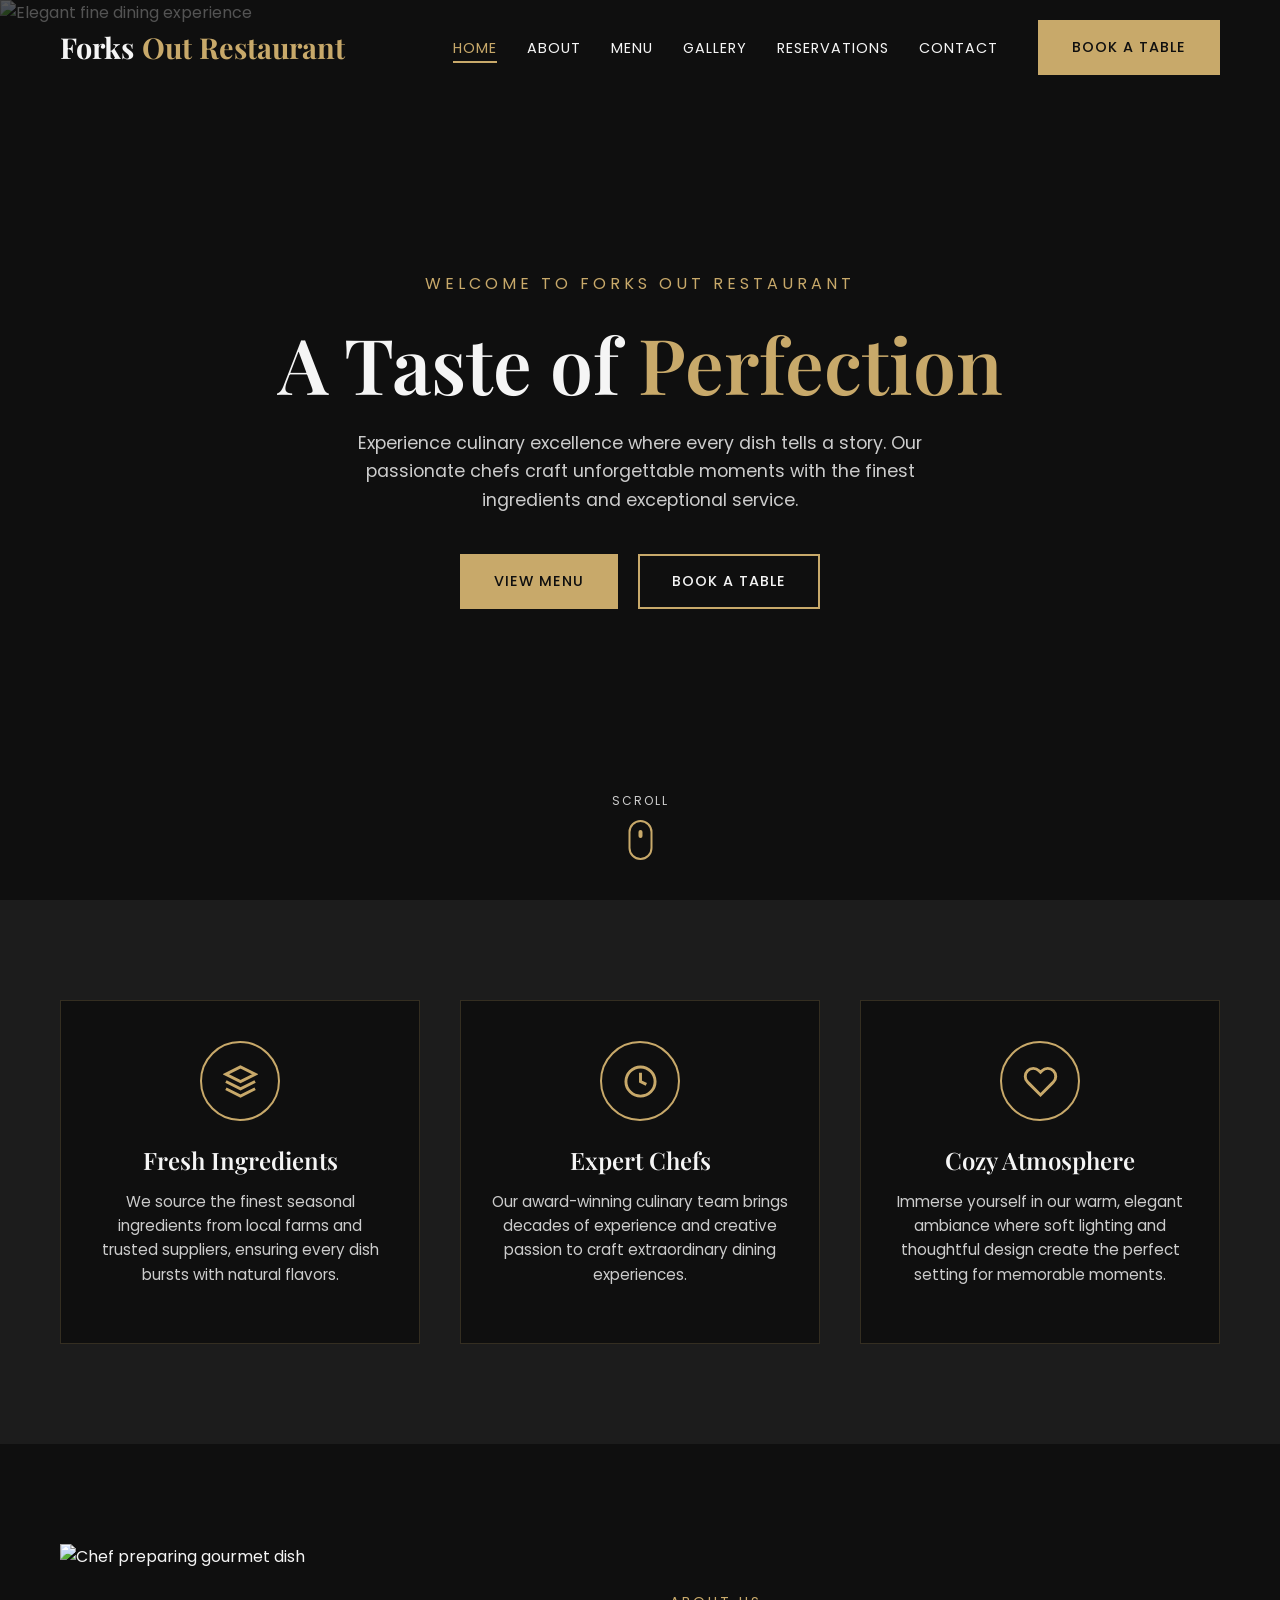
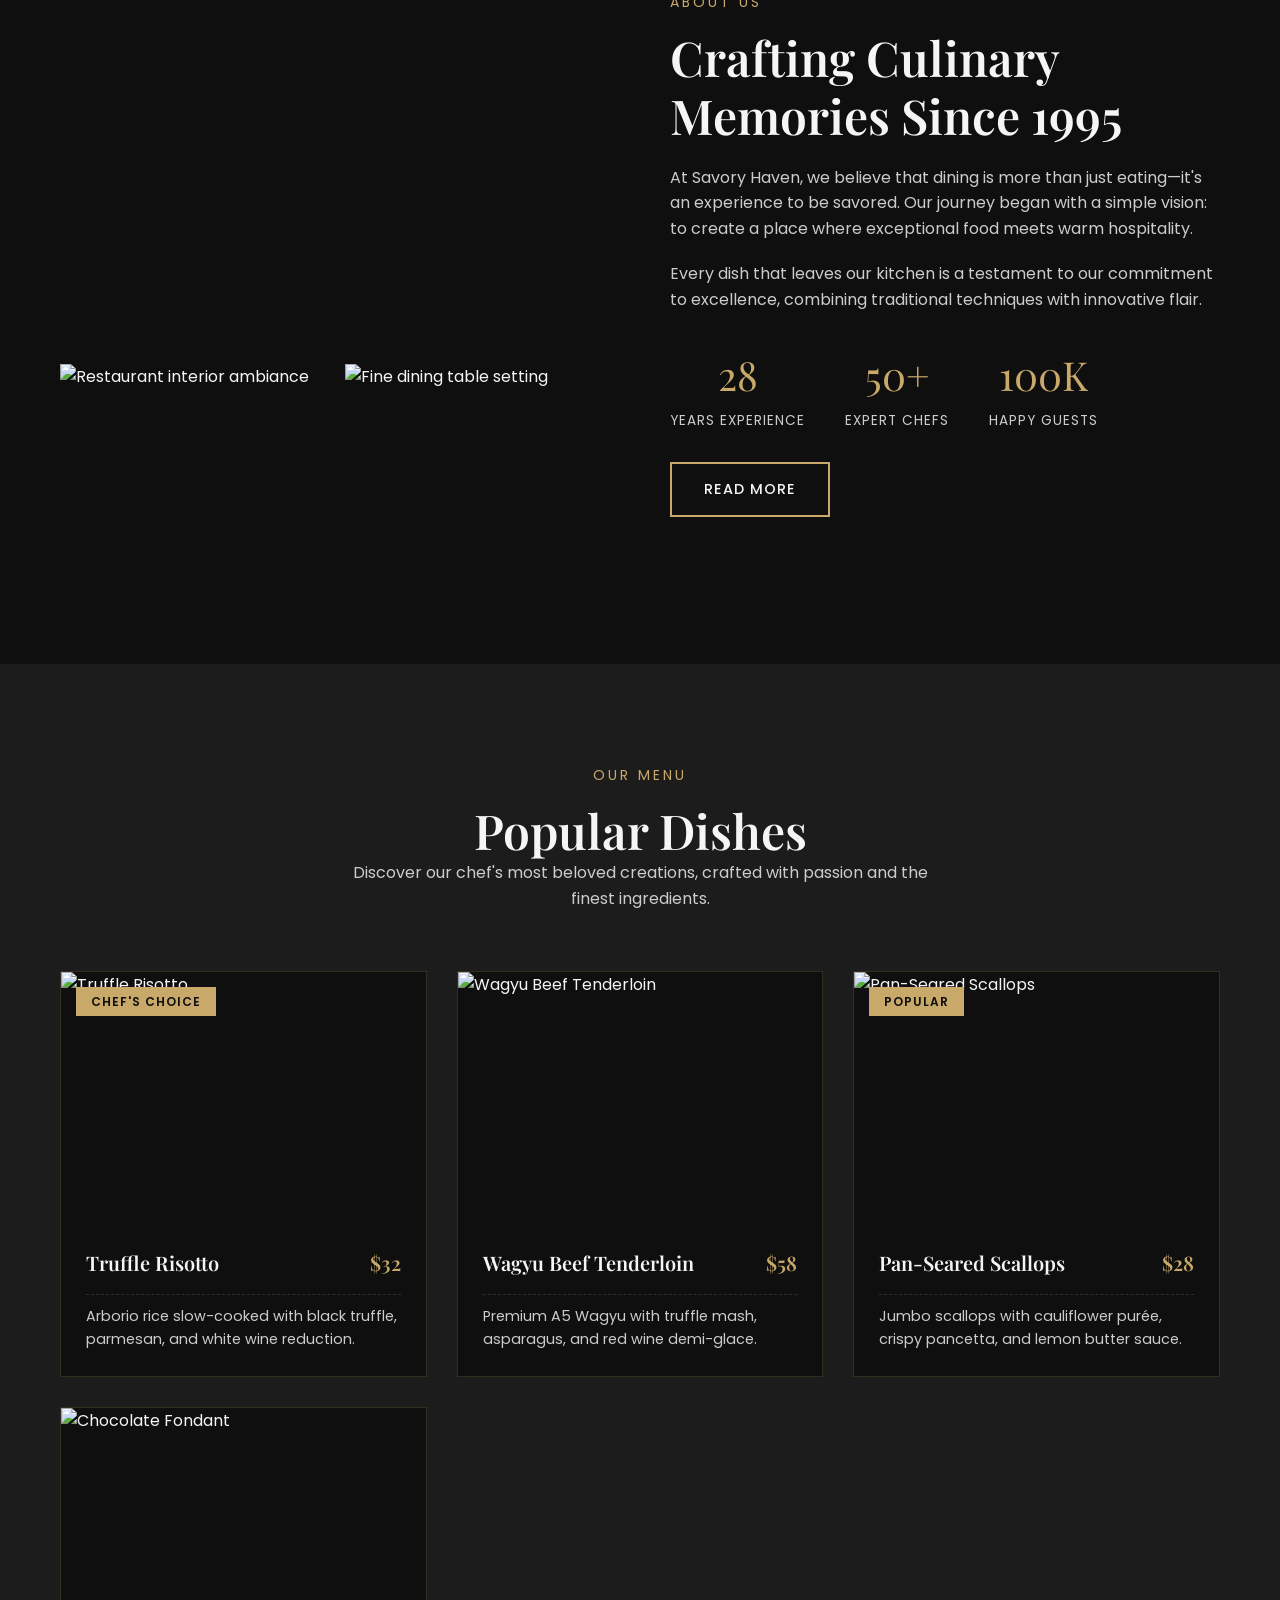
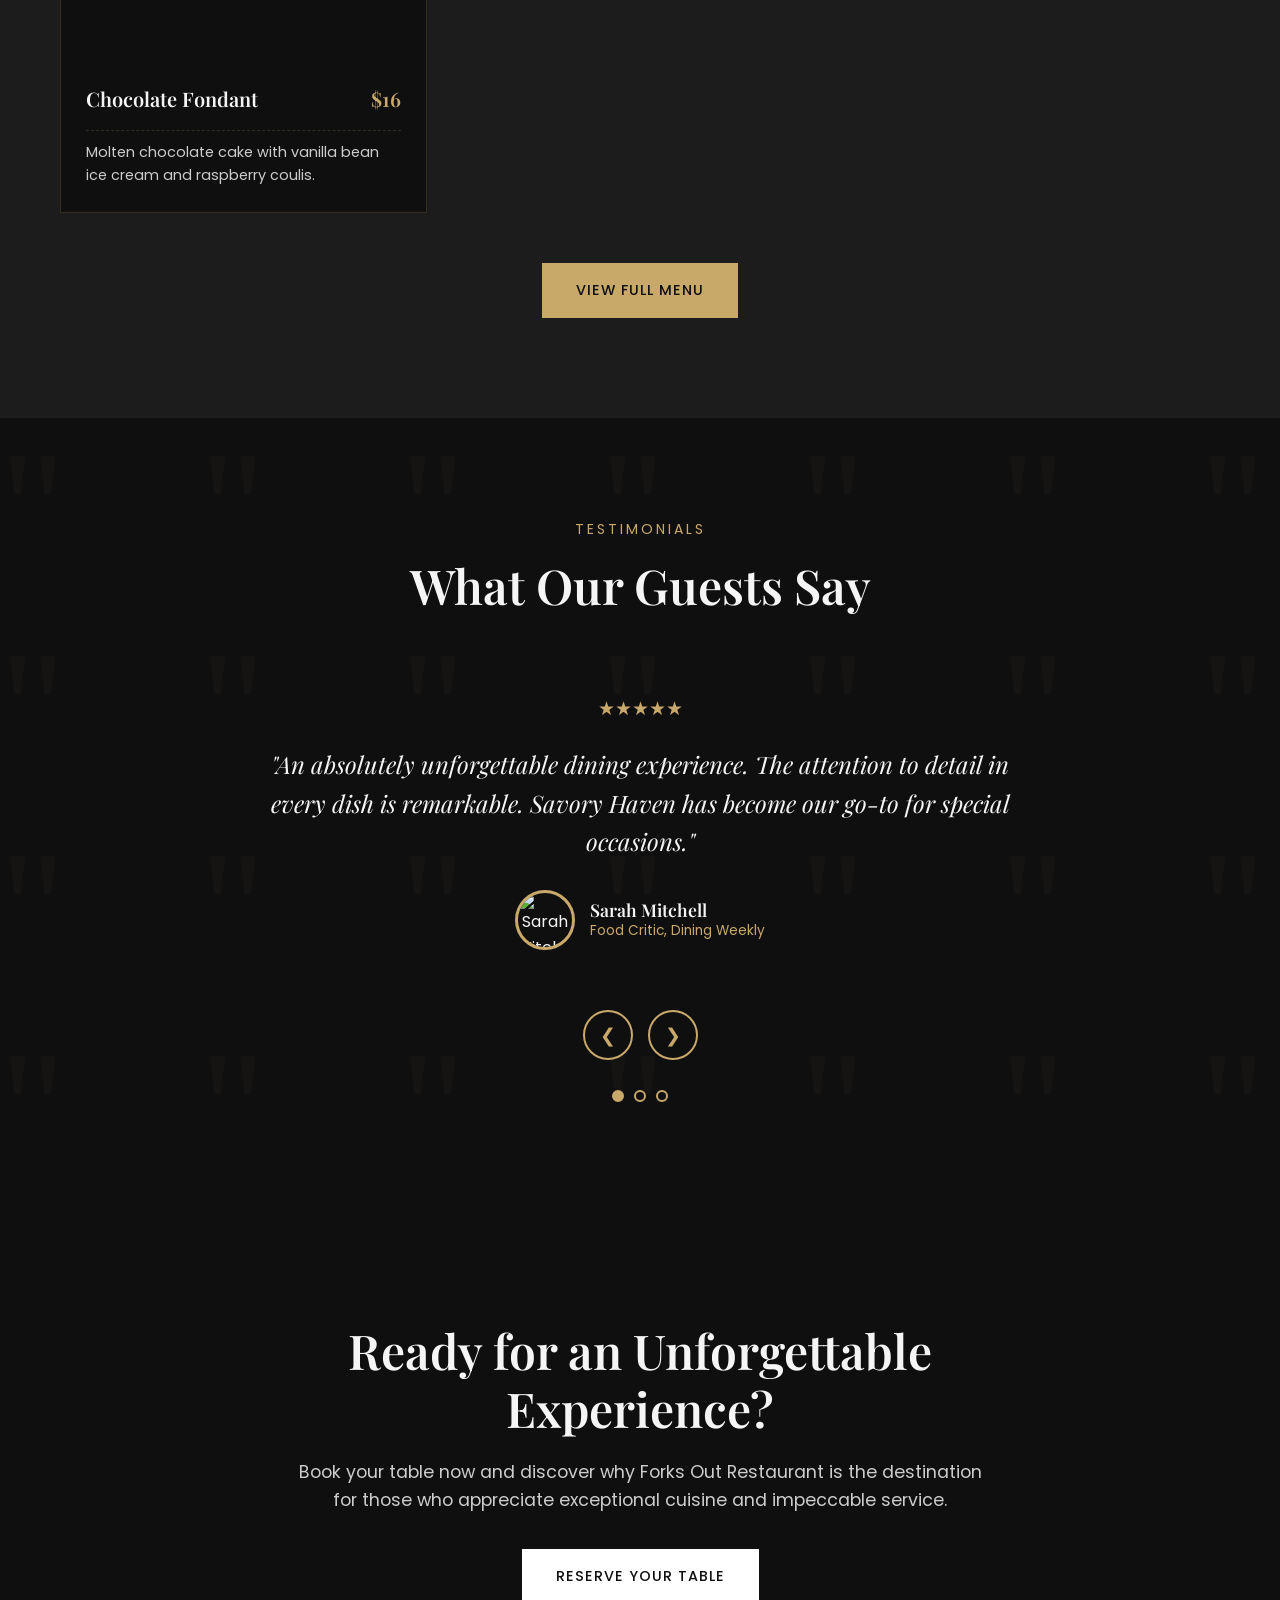
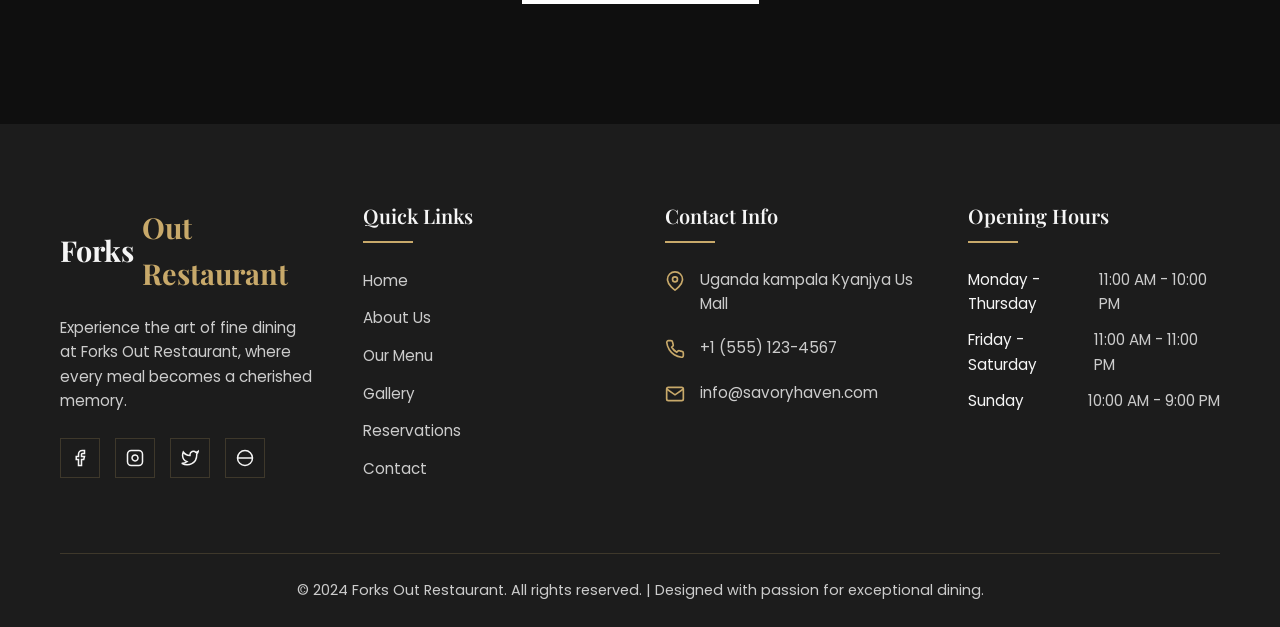
==== commit ec5bfe90: "Add files via upload" ====
--- a/index.html
+++ b/index.html
@@ -3,13 +3,13 @@
 <head>
     <meta charset="UTF-8">
     <meta name="viewport" content="width=device-width, initial-scale=1.0">
-    <meta name="description" content="Savory Haven - Fine Dining Restaurant. Experience culinary excellence with our expertly crafted dishes, elegant atmosphere, and impeccable service.">
-    <meta name="keywords" content="restaurant, fine dining, gourmet, cuisine, Savory Haven">
-    <meta name="author" content="Savory Haven">
-    <meta property="og:title" content="Savory Haven - Fine Dining Restaurant">
+    <meta name="description" content="Forks Out Restaurant - Fine Dining Restaurant. Experience culinary excellence with our expertly crafted dishes, elegant atmosphere, and impeccable service.">
+    <meta name="keywords" content="restaurant, fine dining, gourmet, cuisine, Forks Out Restaurant">
+    <meta name="author" content="Forks Out Restaurant">
+    <meta property="og:title" content="Forks Out Restaurant - Fine Dining Restaurant">
     <meta property="og:description" content="Experience culinary excellence with our expertly crafted dishes">
     <meta property="og:type" content="website">
-    <title>Savory Haven | Fine Dining Restaurant</title>
+    <title>Forks Out Restaurant | Fine Dining Restaurant</title>
     
     <!-- Google Fonts -->
     <link rel="preconnect" href="https://fonts.googleapis.com">
@@ -24,7 +24,7 @@
     <header class="header">
         <div class="header-inner">
             <a href="index.html" class="logo">
-                Savory <span>Haven</span>
+                Forks <span>Out Restaurant</span>
             </a>
             
             <nav class="nav">
@@ -56,7 +56,7 @@
             <div class="hero-overlay"></div>
             
             <div class="hero-content">
-                <span class="hero-subtitle">Welcome to Savory Haven</span>
+                <span class="hero-subtitle">Welcome to Forks Out Restaurant</span>
                 <h1 class="hero-title">A Taste of <span>Perfection</span></h1>
                 <p class="hero-description">Experience culinary excellence where every dish tells a story. Our passionate chefs craft unforgettable moments with the finest ingredients and exceptional service.</p>
                 <div class="hero-buttons">
@@ -289,7 +289,7 @@
             <div class="container">
                 <div class="cta-content reveal">
                     <h2>Ready for an Unforgettable Experience?</h2>
-                    <p>Book your table now and discover why Savory Haven is the destination for those who appreciate exceptional cuisine and impeccable service.</p>
+                    <p>Book your table now and discover why Forks Out Restaurant is the destination for those who appreciate exceptional cuisine and impeccable service.</p>
                     <a href="reservations.html" class="btn btn-white">Reserve Your Table</a>
                 </div>
             </div>
@@ -302,9 +302,9 @@
             <div class="footer-grid">
                 <div class="footer-brand">
                     <a href="index.html" class="logo">
-                        Savory <span>Haven</span>
+                        Forks <span>Out Restaurant</span>
                     </a>
-                    <p>Experience the art of fine dining at Savory Haven, where every meal becomes a cherished memory.</p>
+                    <p>Experience the art of fine dining at Forks Out Restaurant, where every meal becomes a cherished memory.</p>
                     <div class="footer-social">
                         <a href="#" aria-label="Facebook">
                             <svg width="18" height="18" viewBox="0 0 24 24" fill="none" stroke="currentColor" stroke-width="2">
@@ -352,7 +352,7 @@
                                 <path d="M21 10c0 7-9 13-9 13s-9-6-9-13a9 9 0 0 1 18 0z"/>
                                 <circle cx="12" cy="10" r="3"/>
                             </svg>
-                            <span>123 Culinary Avenue, Gourmet District<br>New York, NY 10001</span>
+                            <span>Uganda kampala Kyanjya Us Mall</span>
                         </li>
                         <li>
                             <svg viewBox="0 0 24 24" fill="none" stroke-width="2">
@@ -390,7 +390,7 @@
             </div>
             
             <div class="footer-bottom">
-                <p>&copy; 2024 Savory Haven. All rights reserved. | Designed with passion for exceptional dining.</p>
+                <p>&copy; 2024 Forks Out Restaurant. All rights reserved. | Designed with passion for exceptional dining.</p>
             </div>
         </div>
     </footer>
--- a/css/style.css
+++ b/css/style.css
@@ -1,5 +1,5 @@
 /* ==========================================
-   SAVORY HAVEN RESTAURANT WEBSITE
+   FORKS OUT RESTAURANT WEBSITE
    Modern Dark Luxury Theme
    Pure CSS - No Frameworks
    ========================================== */
